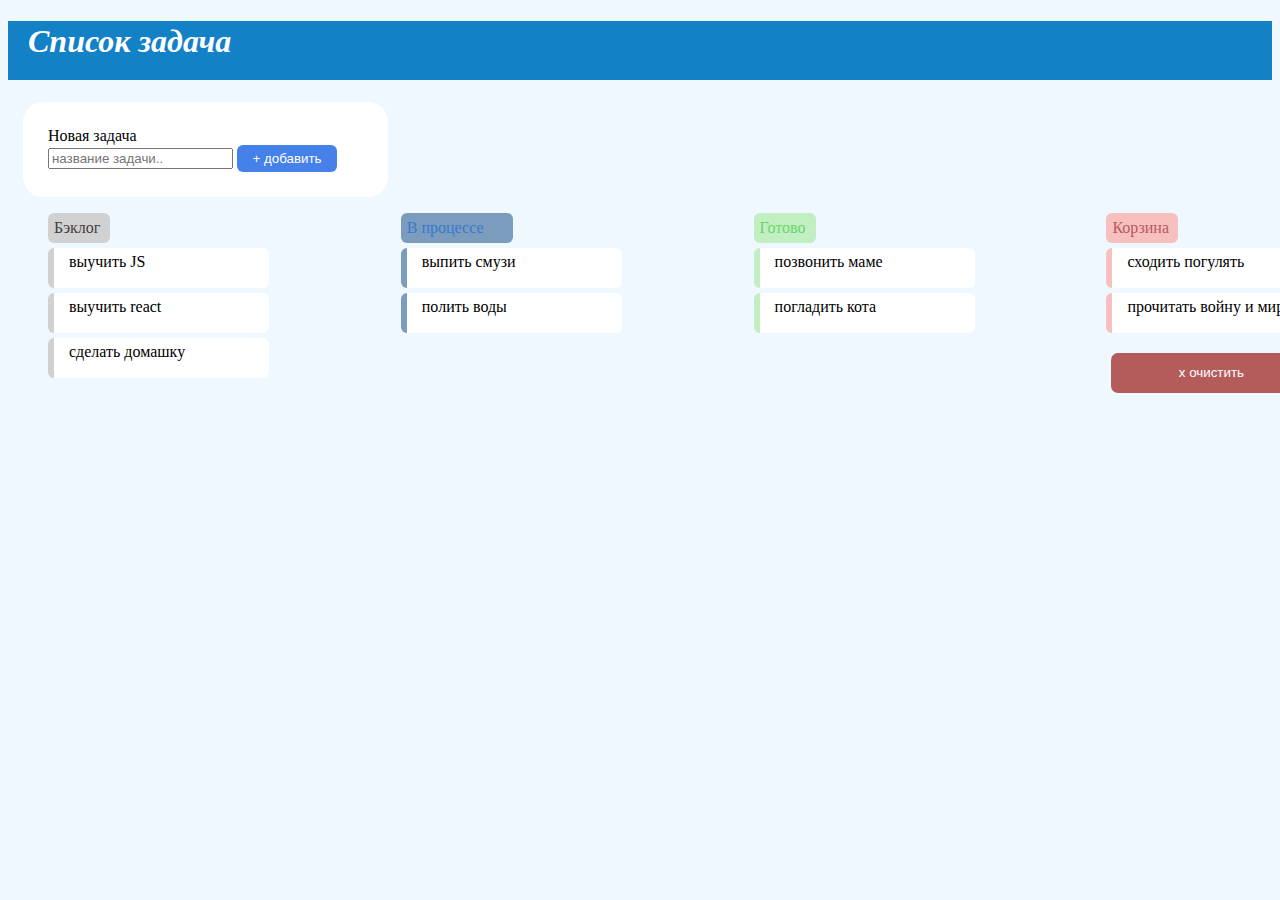
==== index.html @ bd73d4d2 "first commit" ====
<!DOCTYPE html>
<html lang="en">
<head>
    <meta charset="UTF-8">
    <meta name="viewport" content="width=device-width, initial-scale=1.0">
    <link rel="stylesheet" href="style.css">
    <link rel="stylesheet" href="normalize.css">
    <title>To Do List</title>
</head>
<body>
    <header>
        <h1>Список задача</h1>
    </header>

        <main>
            <section class="firstsection">
                <label >Hовая задача</label>
                <div> 
                    <input id="todoname" type="text" placeholder="название задачи..">
                    <button id="add" type="submit"> + добавить </button>
                </div>
            </section >
            <section class="secondsection">
                <ul id="log">
                    <div id="title">Бэклог</div>
                    <li>выучить JS</li>
                    <li>выучить react</li>
                    <li>сделать домашку</li>

                </ul>
                <ul id="process">
                    <div id="ndtitle"> В процессе </div>
                    <li>выпить смузи</li>
                    <li>полить воды</li>

                </ul>
                
                
                <ul id="ready">
                    <div id="rdtitle">Готово </div>
                    <li>позвонить маме</li>
                    <li>погладить кота</li>
                </ul>

                <ul id="list">
                    <div id="fthtitle">Корзина </div>
                    <li>сходить погулять </li>
                    <li>прочитать войну и мир</li>
                    <button id="clear" type="submit">x очистить</button>
                </ul>
                

            </section>
        </main>
        <footer>

        </footer>
    
</body>
</html>
---- style.css ----
header{
    background-color: rgb(18, 129, 198);
    max: width 10000px;
}
body{
    background-color: aliceblue;}
h1{
    color:white;
    padding: 2px;
    padding-top: 2px;
    padding-bottom: 20px;
    padding-left: 20px;
    font-style: oblique;
}
section.firstsection{
    width: 315px; ;
    background-color: rgb(255, 255, 255);
    margin-top:  15px;
    margin-left: 15px;
    margin-right: 25px;
    border-radius: 20px;
    padding: 25px;
    
}
#add{
    background-color:rgb(69, 129, 233);
    color:white;
    border-radius: 6px;
    width: 100px;
    padding: 6px;
    border: none;
}
section.secondsection{
    display:grid;
    grid-template-columns: 20% 20% 20% 20% ;
    gap: 100px;
}

ul li{
    width: 200px;
    height: 30px;
    background-color: white;
    padding-left: 15px;
    padding-top: 5px;
    padding-bottom: 5px;
    margin-top: 5px;
    margin-bottom: 5px;
    list-style-type:none;
    border-radius: 6px;
   
    border-style: hidden hidden hidden solid;
    border-width: thin thin thin 6px;
    

}
#title{
    width:50px;
    background-color: rgb(210, 209, 209);
    color:rgb(65, 63, 63);
    border-radius:  6px;
    padding: 6px;
    
}
#ndtitle{
    width: 100px;
    background-color:rgb(123, 156, 188);
    color: rgb(57, 121, 206);
    border-radius: 6px;
    padding: 6px;
}
#rdtitle{
    width: 50px;
    background-color: rgb(194, 239, 194);
    color: rgb(108, 213, 108);
    border-radius: 6px;
    padding: 6px;

}
#fthtitle{
    width: 60px;
    background-color: rgb(248, 191, 191);
    color: rgb(180, 92, 92);
    border-radius: 6px;
    padding: 6px;
    border-right:30px;
}
#log li {
    border-color: rgb(210, 209, 209);
}
#process li{
    border-color:rgb(123, 156, 188) ;
}
#ready li{
    border-color:rgb(194, 239, 194) ;
}
#list li{
    border-color: rgb(248, 191, 191);
}
#clear{
    background-color: rgb(180, 92, 92);
    color: white;
    border: 0px;
    width: 200px;
    height: 40px;
    border-radius: 7px;
    padding: 5px;
    margin-left: 5px;
    margin-top: 15px;

}
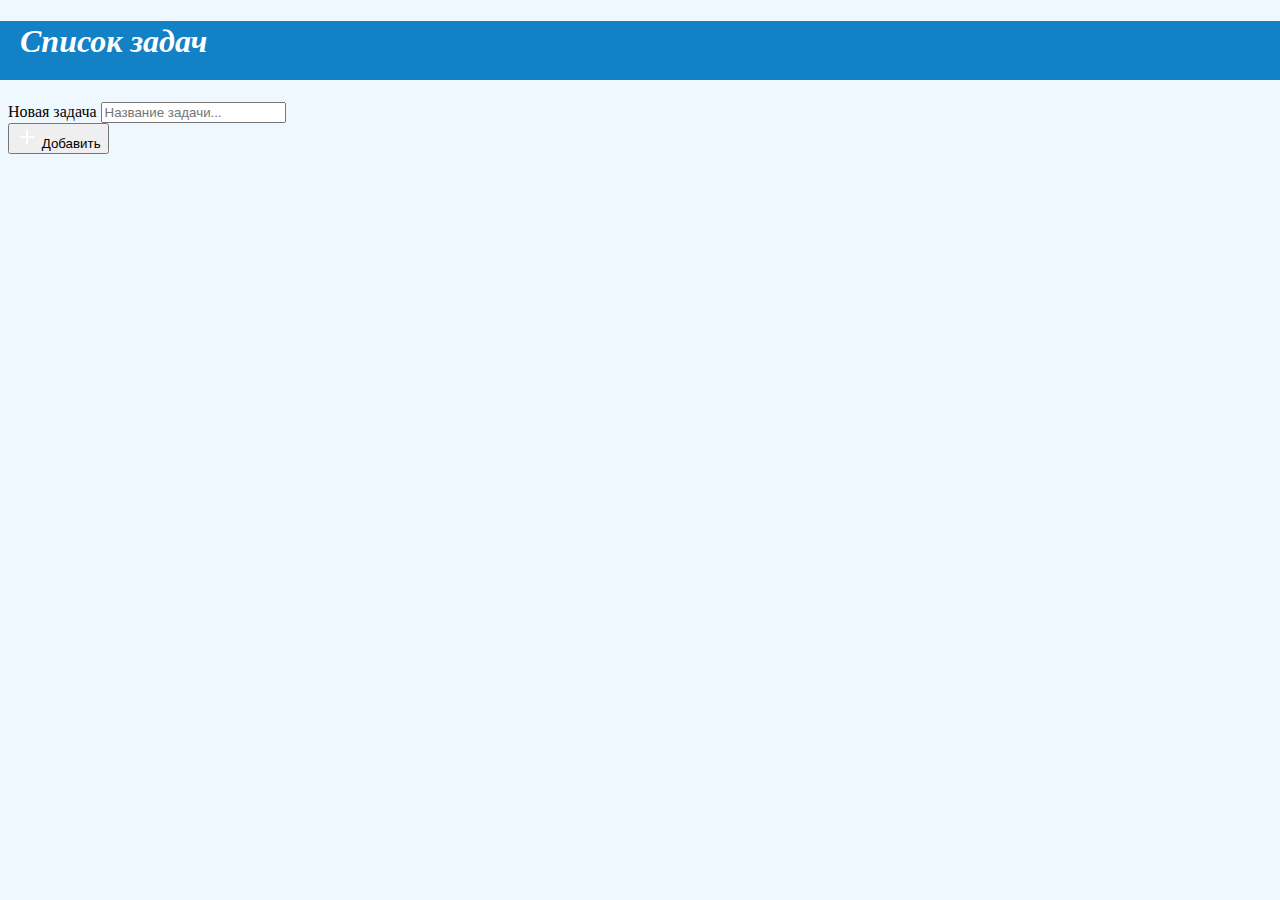
==== commit 704342c6: "second commit" ====
--- a/index.html
+++ b/index.html
@@ -1,60 +1,30 @@
 <!DOCTYPE html>
-<html lang="en">
+<html lang="ru">
+
+
 <head>
-    <meta charset="UTF-8">
-    <meta name="viewport" content="width=device-width, initial-scale=1.0">
-    <link rel="stylesheet" href="style.css">
-    <link rel="stylesheet" href="normalize.css">
-    <title>To Do List</title>
+  <meta charset="UTF-8">
+  <meta name="viewport" content="width=device-width, initial-scale=1.0">
+  <link rel="stylesheet" href="css/style.css">
+  <title>Список задач</title>
 </head>
-<body>
-    <header>
-        <h1>Список задача</h1>
-    </header>
 
-        <main>
-            <section class="firstsection">
-                <label >Hовая задача</label>
-                <div> 
-                    <input id="todoname" type="text" placeholder="название задачи..">
-                    <button id="add" type="submit"> + добавить </button>
-                </div>
-            </section >
-            <section class="secondsection">
-                <ul id="log">
-                    <div id="title">Бэклог</div>
-                    <li>выучить JS</li>
-                    <li>выучить react</li>
-                    <li>сделать домашку</li>
 
-                </ul>
-                <ul id="process">
-                    <div id="ndtitle"> В процессе </div>
-                    <li>выпить смузи</li>
-                    <li>полить воды</li>
+<body class="board-app">
 
-                </ul>
-                
-                
-                <ul id="ready">
-                    <div id="rdtitle">Готово </div>
-                    <li>позвонить маме</li>
-                    <li>погладить кота</li>
-                </ul>
 
-                <ul id="list">
-                    <div id="fthtitle">Корзина </div>
-                    <li>сходить погулять </li>
-                    <li>прочитать войну и мир</li>
-                    <button id="clear" type="submit">x очистить</button>
-                </ul>
-                
+  <main class="board-app__main">
+    <div class="board-app__inner">
+      <section class="add-task">
 
-            </section>
-        </main>
-        <footer>
 
-        </footer>
-    
+      </section>
+      <section class="taskboard">
+
+
+      </section>
+    </div>
+  </main>
+  <script src="src/main.js" type="module"></script>
 </body>
-</html>+</html>
--- a/css/style.css
+++ b/css/style.css
@@ -0,0 +1,110 @@
+header{
+    background-color: rgb(18, 129, 198);
+    max: width 10000px;
+}
+body{
+    background-color: aliceblue;}
+h1{
+    color:white;
+    padding: 2px;
+    padding-top: 2px;
+    padding-bottom: 20px;
+    padding-left: 20px;
+    font-style: oblique;
+}
+section.firstsection{
+    width: 315px; ;
+    background-color: rgb(255, 255, 255);
+    margin-top:  15px;
+    margin-left: 15px;
+    margin-right: 25px;
+    border-radius: 20px;
+    padding: 25px;
+    
+}
+#add{
+    background-color:rgb(69, 129, 233);
+    color:white;
+    border-radius: 6px;
+    width: 100px;
+    padding: 6px;
+    border: none;
+}
+section.secondsection{
+    display:grid;
+    grid-template-columns: 20% 20% 20% 20% ;
+    gap: 100px;
+}
+
+ul li{
+    width: 200px;
+    height: 30px;
+    background-color: white;
+    padding-left: 15px;
+    padding-top: 5px;
+    padding-bottom: 5px;
+    margin-top: 5px;
+    margin-bottom: 5px;
+    list-style-type:none;
+    border-radius: 6px;
+   
+    border-style: hidden hidden hidden solid;
+    border-width: thin thin thin 6px;
+    
+
+}
+#title{
+    width:50px;
+    background-color: rgb(210, 209, 209);
+    color:rgb(65, 63, 63);
+    border-radius:  6px;
+    padding: 6px;
+    
+}
+#ndtitle{
+    width: 100px;
+    background-color:rgb(123, 156, 188);
+    color: rgb(57, 121, 206);
+    border-radius: 6px;
+    padding: 6px;
+}
+#rdtitle{
+    width: 50px;
+    background-color: rgb(194, 239, 194);
+    color: rgb(108, 213, 108);
+    border-radius: 6px;
+    padding: 6px;
+
+}
+#fthtitle{
+    width: 60px;
+    background-color: rgb(248, 191, 191);
+    color: rgb(180, 92, 92);
+    border-radius: 6px;
+    padding: 6px;
+    border-right:30px;
+}
+#log li {
+    border-color: rgb(210, 209, 209);
+}
+#process li{
+    border-color:rgb(123, 156, 188) ;
+}
+#ready li{
+    border-color:rgb(194, 239, 194) ;
+}
+#list li{
+    border-color: rgb(248, 191, 191);
+}
+#clear{
+    background-color: rgb(180, 92, 92);
+    color: white;
+    border: 0px;
+    width: 200px;
+    height: 40px;
+    border-radius: 7px;
+    padding: 5px;
+    margin-left: 5px;
+    margin-top: 15px;
+
+}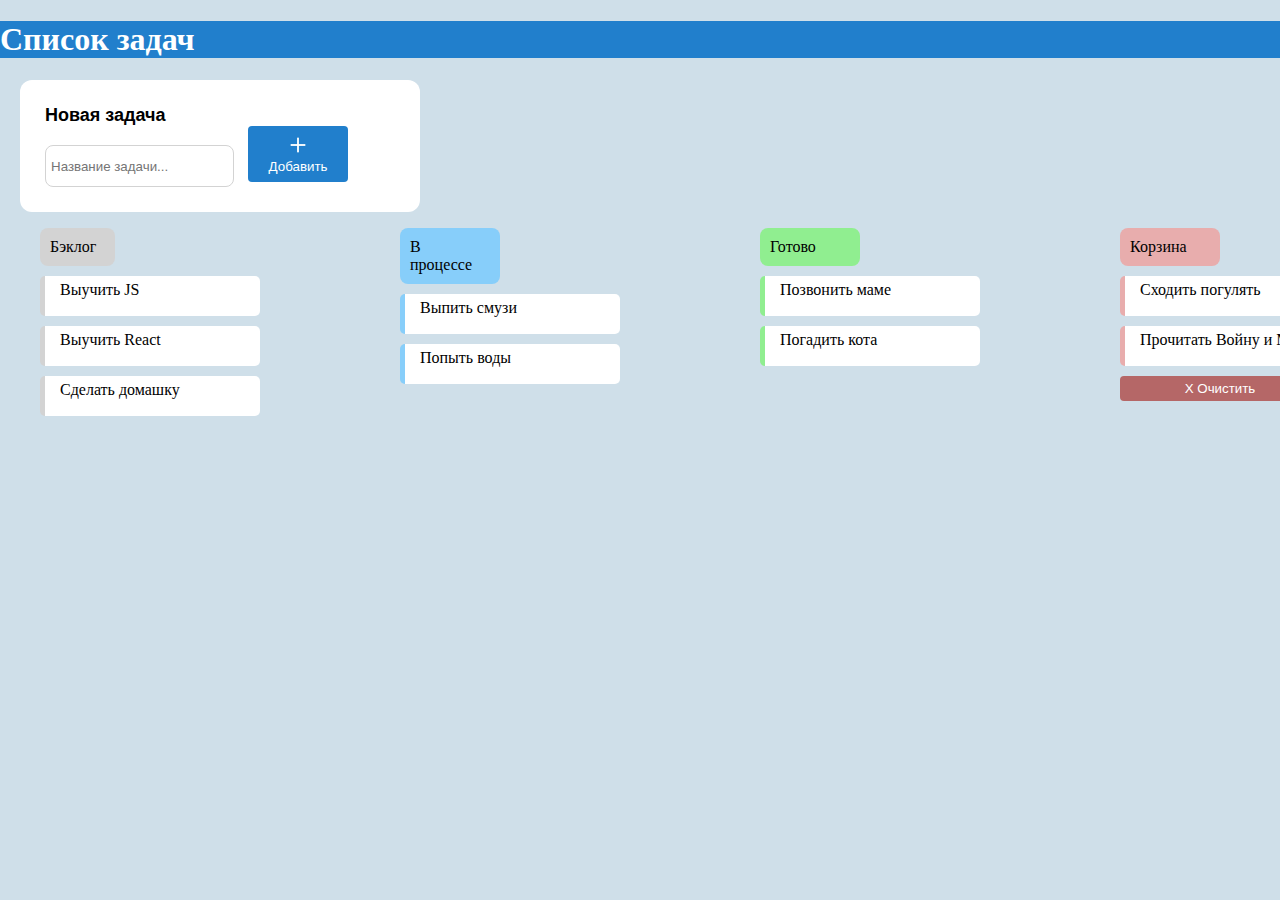
==== commit 565e71dd: "second commit" ====
--- a/index.html
+++ b/index.html
@@ -19,7 +19,7 @@
 
 
       </section>
-      <section class="taskboard">
+      <section class="tasks">
 
 
       </section>
--- a/css/style.css
+++ b/css/style.css
@@ -1,39 +1,45 @@
-header{
-    background-color: rgb(18, 129, 198);
-    max: width 10000px;
+header {
+    background-color: rgb(33, 127, 204);
+    margin: 0;
 }
-body{
-    background-color: aliceblue;}
+body {
+    background-color: rgb(207, 223, 233);
+    margin: 0;
+}
+
 h1{
-    color:white;
-    padding: 2px;
-    padding-top: 2px;
-    padding-bottom: 20px;
-    padding-left: 20px;
-    font-style: oblique;
+    color: white; 
 }
-section.firstsection{
-    width: 315px; ;
-    background-color: rgb(255, 255, 255);
-    margin-top:  15px;
-    margin-left: 15px;
-    margin-right: 25px;
-    border-radius: 20px;
-    padding: 25px;
-    
+
+.new_exercise{
+    width: 350px;
+    background-color: white;
+    margin-top: 20px;
+    margin-left: 20px;
+    margin-right: 20px;
+    padding:25px;
+    border-radius: 12px;
 }
-#add{
-    background-color:rgb(69, 129, 233);
-    color:white;
-    border-radius: 6px;
-    width: 100px;
-    padding: 6px;
-    border: none;
+.new_exercise label{
+    font-weight: bold;
+    font-size: large;
+    font-family: Arial, Helvetica, sans-serif;
 }
-section.secondsection{
-    display:grid;
-    grid-template-columns: 20% 20% 20% 20% ;
+section.tasks div{
+    display: grid;
+    grid-template-columns: auto auto auto auto; /*10% 10% 10% 10%*/;
     gap: 100px;
+    /* column-count: 4;
+    /* background-color: white; 
+    height: 200px;
+    column-gap: 5px; */
+}
+
+#backlog_title{
+    padding:10px;
+    border-radius: 8px;
+    background-color: lightgray;
+    width: 55px;
 }
 
 ul li{
@@ -43,68 +49,72 @@
     padding-left: 15px;
     padding-top: 5px;
     padding-bottom: 5px;
-    margin-top: 5px;
-    margin-bottom: 5px;
+    margin-top: 10px;
+    margin-bottom: 10px;
     list-style-type:none;
-    border-radius: 6px;
-   
+    border-radius: 5px;
     border-style: hidden hidden hidden solid;
-    border-width: thin thin thin 6px;
-    
-
+    border-width: thin thin thin 5px;
 }
-#title{
-    width:50px;
-    background-color: rgb(210, 209, 209);
-    color:rgb(65, 63, 63);
-    border-radius:  6px;
-    padding: 6px;
-    
+#backlog li{
+    border-left-color: lightgray;
 }
-#ndtitle{
-    width: 100px;
-    background-color:rgb(123, 156, 188);
-    color: rgb(57, 121, 206);
-    border-radius: 6px;
-    padding: 6px;
-}
-#rdtitle{
-    width: 50px;
-    background-color: rgb(194, 239, 194);
-    color: rgb(108, 213, 108);
-    border-radius: 6px;
-    padding: 6px;
-
-}
-#fthtitle{
-    width: 60px;
-    background-color: rgb(248, 191, 191);
-    color: rgb(180, 92, 92);
-    border-radius: 6px;
-    padding: 6px;
-    border-right:30px;
-}
-#log li {
-    border-color: rgb(210, 209, 209);
+#process_title{
+    padding:10px;
+    border-radius: 8px;
+    background-color: lightskyblue;
+    width: 80px;
+    text-decoration: aqua;
 }
 #process li{
-    border-color:rgb(123, 156, 188) ;
+    border-left-color: lightskyblue;
+}
+#ready_title{
+    padding:10px;
+    border-radius: 8px;
+    background-color: lightgreen;
+    width: 80px;
+    text-decoration: lightgreen;
 }
 #ready li{
-    border-color:rgb(194, 239, 194) ;
+    border-left-color: lightgreen;
 }
-#list li{
-    border-color: rgb(248, 191, 191);
+#basket_title{
+    padding:10px;
+    border-radius: 8px;
+    background-color: rgb(232, 173, 173);
+    width: 80px;
+    text-decoration: rgb(239, 139, 139);
 }
-#clear{
-    background-color: rgb(180, 92, 92);
+#basket li{
+    border-left-color: rgb(232, 173, 173);
+}
+
+#clear_button{
+    background-color: rgb(181, 103, 103);
+    border-radius: 4px;
+    padding: 5px;
+    width: 200px;
     color: white;
-    border: 0px;
-    width: 200px;
-    height: 40px;
-    border-radius: 7px;
+    border: none;
+}
+#add_button{
+    background-color: rgb(33, 127, 204);
+    border-radius: 4px;
+    padding: 8px;
+    width: 100px;
+    color: white;
+    border: none;
+    display: table-row;
+}
+#task_name{
+    border-style: solid;
+    border-width: 0.5px;
+    border-color: lightgray;
+    height: 30px;
+    border-radius: 8px;
+    margin: 10px 10px 0px 0px;
     padding: 5px;
-    margin-left: 5px;
-    margin-top: 15px;
+}
 
-}+/* add-task__button button */